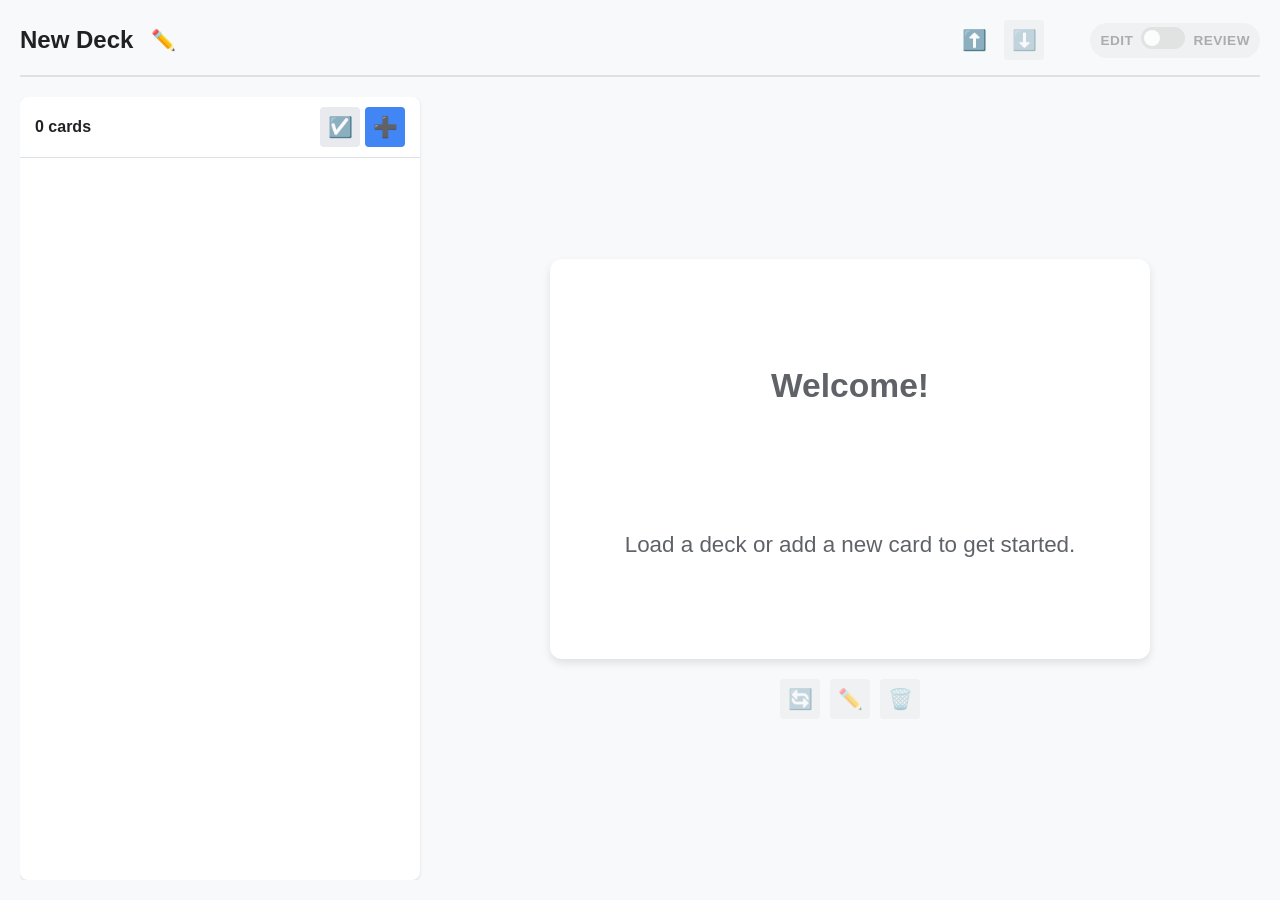
==== index.html @ c7d56d5a "Added Review cards mode. Refactored to separate js scripts from main app and html logic" ====
<!DOCTYPE html>
<html lang="en">
<head>
    <meta charset="UTF-8">
    <meta name="viewport" content="width=device-width, initial-scale=1.0">
    <title>Study Deck Manager</title>
    <link rel="stylesheet" href="style.css">

    <script src="app.js" defer></script>
    <script src="edit.js" defer></script>
    <script src="review.js" defer></script>
</head>
<body>

    <header id="main-header">
        <h1>
            <span id="deck-title">New Deck</span>
            <button class="btn btn-header" id="edit-title-btn" title="Edit Deck Title">✏️</button>
        </h1>

        <div class="toolbar">
            <!-- File Ops are always visible in Edit Mode, hidden in Review via CSS/JS if needed,
                 but we'll handle it via view switching -->
            <div id="file-ops-toolbar" style="display:flex; gap:10px;">
                <input type="file" id="file-upload" accept=".json" style="display: none">
                <button class="btn btn-header" title="Load JSON Deck" onclick="document.getElementById('file-upload').click()">⬆️</button>
                <button class="btn btn-header" id="save-btn" title="Save JSON Deck" disabled onclick="downloadData()">⬇️</button>
            </div>

            <div style="width: 1px; background: #dee2e6; margin: 0 5px;"></div>

            <!-- Toggle Switch -->
            <div class="mode-switch-container" id="mode-switch-container">
                <span class="mode-label">Edit</span>
                <label class="switch">
                    <input type="checkbox" id="mode-toggle">
                    <span class="slider round"></span>
                </label>
                <span class="mode-label">Review</span>
            </div>
        </div>
    </header>

    <!-- EDITOR VIEW -->
    <main id="editor-view">
        <section id="list-column">
            <div id="list-header">
                <span id="card-count" style="flex-grow: 1;">0 cards</span>
                <button class="btn btn-danger" id="bulk-delete-btn" title="Delete Selected" style="display: none;" disabled>🗑️</button>
                <button class="btn btn-secondary" id="select-mode-btn" title="Select Multiple" onclick="toggleSelectMode()">☑️</button>
                <button class="btn btn-primary" id="add-card-btn" title="Add New Card" onclick="openAddModal()">➕</button>
            </div>

            <div id="list-empty-state" style="display: none;">
                <p>Click the ➕ to add your first card.</p>
            </div>
            <ul id="card-list">
                <!-- List items go here -->
            </ul>
        </section>

        <section id="flipper-column">
            <div class="flipper-container" onclick="flipCard()">
                <div class="flipper" id="editor-flipper">
                    <div class="flipper-front">
                        <div class="card-content" id="front-content">
                            <div id="flipper-empty-state">
                                <h2>Welcome!</h2>
                                <p>Load a deck or add a new card to get started.</p>
                            </div>
                        </div>
                    </div>
                    <div class="flipper-back">
                         <div class="card-content" id="back-content"></div>
                    </div>
                </div>
            </div>

            <div class="flipper-controls" style="margin-top: 20px; display: flex; gap: 10px;">
                <button class="btn btn-secondary" id="flip-btn" title="Flip" onclick="flipCard()" disabled>🔄</button>
                <button class="btn btn-secondary" id="edit-btn" title="Edit Card" onclick="openEditModal()" disabled>✏️</button>
                <button class="btn btn-danger" id="delete-btn" title="Delete Card" onclick="deleteCurrentCard()" disabled>🗑️</button>
            </div>
        </section>
    </main>

    <!-- REVIEW VIEW -->
    <main id="review-view" style="display: none;">
        <div class="review-header">
            <div class="timer-controls">
                <span id="timer-setup">
                    <input type="number" id="timer-input" value="15" min="1" class="timer-input"> min
                </span>
                <span id="timer-display" style="display: none; min-width: 60px;">00:00</span>

                <button class="btn btn-success" id="timer-start-btn" title="Start Timer" onclick="startTimer()">▶️</button>
                <button class="btn btn-secondary" id="timer-pause-btn" title="Pause Timer" onclick="pauseTimer()" style="display: none;">⏸️</button>
                <button class="btn btn-danger" id="timer-stop-btn" title="Stop Timer" onclick="stopTimer()" disabled>⏹️</button>
            </div>
            <!-- Note: Exit button removed as it is now handled by the toggle -->
        </div>

        <div class="flipper-container" onclick="flipReviewCard()">
            <div class="flipper" id="review-flipper">
                <div class="flipper-front">
                    <div class="card-content" id="review-front"></div>
                </div>
                <div class="flipper-back">
                        <div class="card-content" id="review-back"></div>
                </div>
            </div>
        </div>

        <div class="review-controls">
            <button class="btn btn-rate btn-know" title="Know" onclick="rateCard('know')">✅</button>
            <button class="btn btn-rate btn-review" title="Review" onclick="rateCard('review')">👀</button>
            <button class="btn btn-rate btn-struggle" title="Struggle" onclick="rateCard('struggle')">⚠️</button>
        </div>
    </main>

    <!-- MODAL for Add/Edit -->
    <div class="modal-overlay" id="card-modal">
        <div class="modal">
            <h2 id="modal-title">Edit Card</h2>
            <div id="modal-form-flashcard">
                <div class="form-group">
                    <label for="edit-front">Front:</label>
                    <textarea id="edit-front"></textarea>
                </div>
                <div class="form-group">
                    <label for="edit-back">Back:</label>
                    <textarea id="edit-back"></textarea>
                </div>
            </div>
             <div id="modal-form-quiz" style="display: none;">
                <p><em>Editing complex quiz structures is not fully supported in this simple view yet. You can edit the main question text below.</em></p>
                <div class="form-group">
                    <label for="edit-question">Question:</label>
                    <textarea id="edit-question"></textarea>
                </div>
            </div>

            <div class="modal-actions">
                <button class="btn btn-cancel" title="Cancel" onclick="closeModal()">❌</button>
                <button class="btn btn-success" title="Save Card" onclick="saveCard()">✔️</button>
            </div>
        </div>
    </div>

    <!-- MODAL for New Deck Type -->
    <div class="modal-overlay" id="type-select-modal">
        <div class="modal">
            <h2>Create New Deck</h2>
            <p>What type of deck would you like to create?</p>
            <div class="modal-actions" style="justify-content: center; gap: 15px;">
                <button class="btn-primary" onclick="setDeckType('flashcards')" style="width: auto; padding: 8px 16px; font-size: 1rem;">Flashcard Deck</button>
                <button class="btn-primary" onclick="setDeckType('quiz')" style="width: auto; padding: 8px 16px; font-size: 1rem;">Quiz Deck</button>
            </div>
        </div>
    </div>
</body>
</html>
---- style.css ----
:root {
    --primary-color: #4285f4;
    --bg-light: #f8f9fa;
    --border-color: #dee2e6;
    --text-dark: #202124;
    --text-light: #5f6368;
    --danger-bg: #fce8e6;
    --danger-border: #f9bdbb;

    /* Status Colors */
    --status-know: #34a853;
    --status-review: #fbbc04;
    --status-struggle: #ea4335;
}

body {
    font-family: 'Segoe UI', Roboto, Helvetica, Arial, sans-serif;
    margin: 0;
    padding: 20px;
    background-color: var(--bg-light);
    color: var(--text-dark);
    height: 100vh;
    box-sizing: border-box;
    display: flex;
    flex-direction: column;
}

header {
    display: flex;
    justify-content: space-between;
    align-items: center;
    margin-bottom: 20px;
    padding-bottom: 15px;
    border-bottom: 2px solid var(--border-color);
}

h1 {
    margin: 0;
    font-size: 1.5rem;
    display: flex;
    align-items: center;
    gap: 10px;
}

.toolbar { display: flex; gap: 10px; align-items: center; }

/* Icon Button Base Style */
.btn {
    padding: 8px;
    border: none;
    border-radius: 4px;
    cursor: pointer;
    font-weight: 500;
    transition: background-color 0.2s;
    font-size: 1.25rem;
    line-height: 1;
    width: 40px;
    height: 40px;
    display: inline-flex;
    justify-content: center;
    align-items: center;
    position: relative;
}

/* Tooltip */
.btn::after {
    content: attr(title);
    position: absolute;
    bottom: -35px;
    left: 50%;
    transform: translateX(-50%);
    background-color: #333;
    color: white;
    padding: 4px 8px;
    border-radius: 4px;
    font-size: 0.75rem;
    white-space: nowrap;
    opacity: 0;
    visibility: hidden;
    transition: opacity 0.2s, visibility 0.2s;
    z-index: 1000;
    pointer-events: none;
}
.btn:hover::after {
    opacity: 1;
    visibility: visible;
}
.btn:disabled {
    opacity: 0.5;
    cursor: not-allowed;
    background-color: #e8eaed;
}

.btn-header { background: transparent; color: var(--text-light); }
.btn-header:hover { background-color: var(--border-color); }

.btn-primary { background-color: var(--primary-color); color: white; }
.btn-primary:hover { background-color: #3367d6; }
.btn-secondary { background-color: #e8eaed; color: var(--text-dark); }
.btn-secondary:hover { background-color: #dadce0; }
.btn-danger { background-color: #dc3545; color: white; }
.btn-danger:hover { background-color: #c82333; }
.btn-success { background-color: #34a853; color: white; }
.btn-success:hover { background-color: #2e8a47; }
.btn-cancel { background-color: #e8eaed; color: var(--text-dark); }
.btn-cancel:hover { background-color: #dadce0; }

/* Rate Buttons */
.btn-rate { width: 50px; height: 50px; font-size: 1.5rem; }
.btn-know { background-color: #e6f4ea; color: var(--status-know); border: 1px solid var(--status-know); }
.btn-know:hover { background-color: var(--status-know); color: white; }
.btn-review { background-color: #fef7e0; color: #f9ab00; border: 1px solid #f9ab00; }
.btn-review:hover { background-color: #f9ab00; color: white; }
.btn-struggle { background-color: #fce8e6; color: var(--status-struggle); border: 1px solid var(--status-struggle); }
.btn-struggle:hover { background-color: var(--status-struggle); color: white; }


/* Toggle Switch Styles */
.mode-switch-container {
    display: flex;
    align-items: center;
    gap: 8px;
    margin-left: 15px;
    opacity: 0.5; /* Disabled state default */
    pointer-events: none;
    transition: opacity 0.3s;
    background: #e8eaed;
    padding: 4px 10px;
    border-radius: 20px;
}
.mode-switch-container.active {
    opacity: 1;
    pointer-events: all;
}

.switch {
  position: relative;
  display: inline-block;
  width: 44px;
  height: 22px;
}

.switch input {
  opacity: 0;
  width: 0;
  height: 0;
}

.slider {
  position: absolute;
  cursor: pointer;
  top: 0;
  left: 0;
  right: 0;
  bottom: 0;
  background-color: #ccc;
  -webkit-transition: .4s;
  transition: .4s;
}

.slider:before {
  position: absolute;
  content: "";
  height: 16px;
  width: 16px;
  left: 3px;
  bottom: 3px;
  background-color: white;
  -webkit-transition: .4s;
  transition: .4s;
}

input:checked + .slider {
  background-color: var(--primary-color);
}

input:focus + .slider {
  box-shadow: 0 0 1px var(--primary-color);
}

input:checked + .slider:before {
  -webkit-transform: translateX(22px);
  -ms-transform: translateX(22px);
  transform: translateX(22px);
}

.slider.round {
  border-radius: 34px;
}

.slider.round:before {
  border-radius: 50%;
}

.mode-label {
    font-size: 0.85rem;
    font-weight: 600;
    color: var(--text-light);
    text-transform: uppercase;
    letter-spacing: 0.5px;
}


/* VIEWS */
#editor-view {
    display: flex;
    flex: 1;
    gap: 20px;
    overflow: hidden;
}

#review-view {
    display: none; /* Hidden by default */
    flex: 1;
    flex-direction: column;
    align-items: center;
    overflow-y: auto;
}

/* EDITOR: LEFT COLUMN */
#list-column {
    flex: 1;
    min-width: 250px;
    max-width: 400px;
    background: white;
    border-radius: 8px;
    box-shadow: 0 1px 3px rgba(0,0,0,0.12);
    display: flex;
    flex-direction: column;
    overflow: hidden;
}

#list-header {
    padding: 10px 15px;
    border-bottom: 1px solid var(--border-color);
    font-weight: bold;
    display: flex;
    justify-content: space-between;
    align-items: center;
    gap: 5px;
}

#card-list {
    flex: 1;
    overflow-y: auto;
    list-style: none;
    padding: 0;
    margin: 0;
}
#list-empty-state {
    padding: 20px;
    text-align: center;
    color: var(--text-light);
}

.list-item {
    padding: 12px 15px;
    border-bottom: 1px solid var(--border-color);
    cursor: pointer;
    white-space: nowrap;
    overflow: hidden;
    text-overflow: ellipsis;
    user-select: none;
    display: flex;
    align-items: center;
    gap: 10px;
}
.list-item:hover { background-color: #f1f3f4; }
.list-item.active {
    background-color: #e8f0fe;
    color: var(--primary-color);
    font-weight: 500;
    border-left: 4px solid var(--primary-color);
    padding-left: 11px;
}
.list-item.selected-for-delete {
    background-color: var(--danger-bg);
    border-left: 4px solid var(--danger-border);
    padding-left: 11px;
}

/* Status Indicators in List */
.status-dot {
    width: 8px; height: 8px; border-radius: 50%; flex-shrink: 0;
}
.status-know { background-color: var(--status-know); }
.status-review { background-color: var(--status-review); }
.status-struggle { background-color: var(--status-struggle); }

/* EDITOR: RIGHT COLUMN */
#flipper-column {
    flex: 2;
    display: flex;
    flex-direction: column;
    justify-content: center;
    align-items: center;
}

/* REVIEW MODE STYLES */
.review-header {
    width: 100%;
    max-width: 800px;
    display: flex;
    justify-content: space-between;
    align-items: center;
    margin-bottom: 20px;
    padding: 15px;
    background: white;
    border-radius: 8px;
    box-shadow: 0 1px 3px rgba(0,0,0,0.12);
}

.timer-controls {
    display: flex;
    align-items: center;
    gap: 10px;
    font-size: 1.2rem;
    font-weight: bold;
    font-variant-numeric: tabular-nums;
}

.timer-input {
    width: 60px;
    padding: 5px;
    font-size: 1rem;
    border: 1px solid var(--border-color);
    border-radius: 4px;
}

.review-controls {
    margin-top: 30px;
    display: flex;
    gap: 20px;
}

/* Flipper Card Styles (Shared) */
.flipper-container {
    perspective: 1000px;
    width: 100%;
    max-width: 600px;
    height: 400px;
    margin: 0 auto; /* Center in review mode */
}

.flipper {
    position: relative;
    width: 100%;
    height: 100%;
    text-align: center;
    transition: transform 0.6s;
    transform-style: preserve-3d;
}
.flipper.can-flip { cursor: pointer; }

.flipper.flipped { transform: rotateY(180deg); }

.flipper-front, .flipper-back {
    position: absolute;
    width: 100%;
    height: 100%;
    backface-visibility: hidden;
    border-radius: 12px;
    box-shadow: 0 4px 8px rgba(0,0,0,0.1);
    background-color: white;
    display: flex;
    flex-direction: column;
    justify-content: center;
    align-items: center;
    padding: 30px;
    box-sizing: border-box;
    overflow-y: auto;
}

.flipper-back { transform: rotateY(180deg); background-color: #fff8e1; }

.card-content {
    font-size: 1.4rem;
    line-height: 1.5;
    white-space: pre-wrap;
}
#flipper-empty-state { color: var(--text-light); }

.quiz-options { text-align: left; width: 100%; margin-top: 20px; }
.quiz-option {
    padding: 10px;
    margin: 5px 0;
    border: 1px solid var(--border-color);
    border-radius: 4px;
}
.quiz-option.correct { background-color: #d4edda; border-color: #c3e6cb; }

/* Modal Styles */
.modal-overlay {
    position: fixed; top: 0; left: 0; right: 0; bottom: 0;
    background-color: rgba(0,0,0,0.5);
    display: none; justify-content: center; align-items: center; z-index: 100;
}
.modal-overlay.active { display: flex; }

.modal {
    background: white;
    padding: 25px;
    border-radius: 8px;
    width: 90%;
    max-width: 500px;
    box-shadow: 0 4px 16px rgba(0,0,0,0.2);
}

.modal h2 { margin-top: 0; }
.form-group { margin-bottom: 15px; }
label { display: block; margin-bottom: 5px; font-weight: 500; }
textarea, input[type="text"] {
    width: 100%; padding: 10px; border: 1px solid var(--border-color);
    border-radius: 4px; box-sizing: border-box; font-family: inherit;
}
textarea { resize: vertical; height: 100px; }

.modal-actions { display: flex; justify-content: flex-end; gap: 10px; margin-top: 20px; }
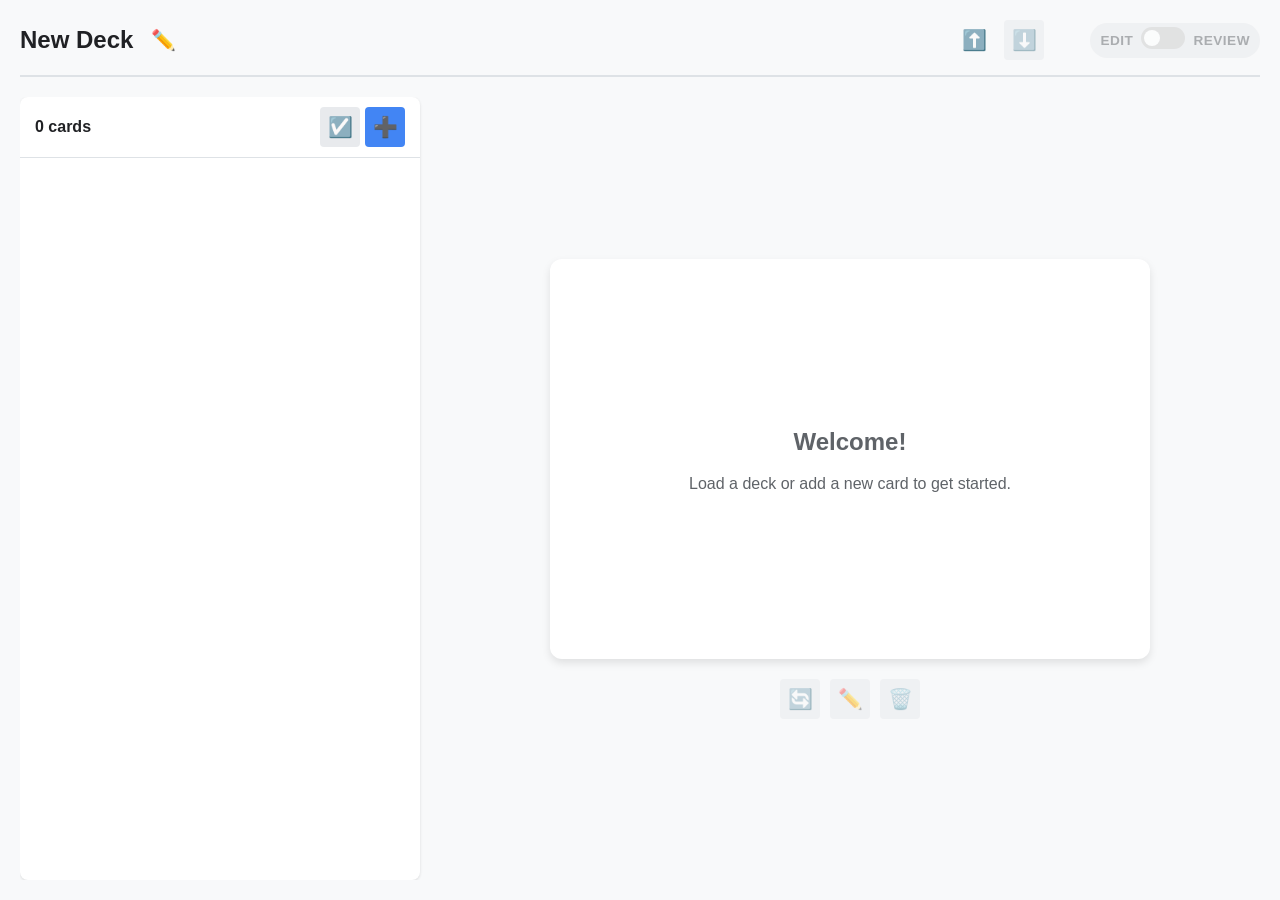
==== commit 052f7ee4: "fixed bugs" ====
--- a/index.html
+++ b/index.html
@@ -19,8 +19,7 @@
         </h1>
 
         <div class="toolbar">
-            <!-- File Ops are always visible in Edit Mode, hidden in Review via CSS/JS if needed,
-                 but we'll handle it via view switching -->
+            <!-- File Ops are always visible in Edit Mode -->
             <div id="file-ops-toolbar" style="display:flex; gap:10px;">
                 <input type="file" id="file-upload" accept=".json" style="display: none">
                 <button class="btn btn-header" title="Load JSON Deck" onclick="document.getElementById('file-upload').click()">⬆️</button>
@@ -63,11 +62,14 @@
             <div class="flipper-container" onclick="flipCard()">
                 <div class="flipper" id="editor-flipper">
                     <div class="flipper-front">
-                        <div class="card-content" id="front-content">
-                            <div id="flipper-empty-state">
-                                <h2>Welcome!</h2>
-                                <p>Load a deck or add a new card to get started.</p>
-                            </div>
+                        <!-- FIX: Moved this OUTSIDE of card-content so it doesn't get deleted -->
+                        <div id="flipper-empty-state">
+                            <h2>Welcome!</h2>
+                            <p>Load a deck or add a new card to get started.</p>
+                        </div>
+
+                        <div class="card-content" id="front-content" style="display: none;">
+                            <!-- Content gets injected here -->
                         </div>
                     </div>
                     <div class="flipper-back">
@@ -97,7 +99,6 @@
                 <button class="btn btn-secondary" id="timer-pause-btn" title="Pause Timer" onclick="pauseTimer()" style="display: none;">⏸️</button>
                 <button class="btn btn-danger" id="timer-stop-btn" title="Stop Timer" onclick="stopTimer()" disabled>⏹️</button>
             </div>
-            <!-- Note: Exit button removed as it is now handled by the toggle -->
         </div>
 
         <div class="flipper-container" onclick="flipReviewCard()">
@@ -111,14 +112,20 @@
             </div>
         </div>
 
-        <div class="review-controls">
+        <div class="navigation-bar" id="review-nav-bar">
+            <button class="btn btn-secondary" onclick="prevCard()" title="Previous Card">⬅️</button>
+            <div class="card-counter" id="review-counter">1 / 10</div>
+            <button class="btn btn-secondary" onclick="nextCard()" title="Next Card">➡️</button>
+        </div>
+
+        <div class="review-controls" id="review-controls">
             <button class="btn btn-rate btn-know" title="Know" onclick="rateCard('know')">✅</button>
             <button class="btn btn-rate btn-review" title="Review" onclick="rateCard('review')">👀</button>
             <button class="btn btn-rate btn-struggle" title="Struggle" onclick="rateCard('struggle')">⚠️</button>
         </div>
     </main>
 
-    <!-- MODAL for Add/Edit -->
+    <!-- MODALs remain the same -->
     <div class="modal-overlay" id="card-modal">
         <div class="modal">
             <h2 id="modal-title">Edit Card</h2>
@@ -147,7 +154,6 @@
         </div>
     </div>
 
-    <!-- MODAL for New Deck Type -->
     <div class="modal-overlay" id="type-select-modal">
         <div class="modal">
             <h2>Create New Deck</h2>
--- a/style.css
+++ b/style.css
@@ -380,6 +380,37 @@
 }
 #flipper-empty-state { color: var(--text-light); }
 
+/* Navigation buttons inside card */
+.card-navigation {
+    position: absolute;
+    bottom: 10px;
+    left: 0;
+    right: 0;
+    display: flex;
+    justify-content: center;
+    gap: 15px;
+    z-index: 10;
+}
+.nav-btn {
+    background: none;
+    border: none;
+    font-size: 1.5rem;
+    cursor: pointer;
+    color: var(--text-light);
+    padding: 5px;
+}
+.nav-btn:hover { color: var(--primary-color); }
+
+/* Counter display */
+.card-counter {
+    position: absolute;
+    top: 10px;
+    right: 15px;
+    font-size: 0.9rem;
+    color: var(--text-light);
+    font-weight: bold;
+}
+
 .quiz-options { text-align: left; width: 100%; margin-top: 20px; }
 .quiz-option {
     padding: 10px;
@@ -415,4 +446,12 @@
 }
 textarea { resize: vertical; height: 100px; }
 
-.modal-actions { display: flex; justify-content: flex-end; gap: 10px; margin-top: 20px; }+.modal-actions { display: flex; justify-content: flex-end; gap: 10px; margin-top: 20px; }
+
+/* Sub-deck options */
+.sub-deck-options {
+    margin-top: 20px;
+    display: flex;
+    gap: 10px;
+    justify-content: center;
+}
